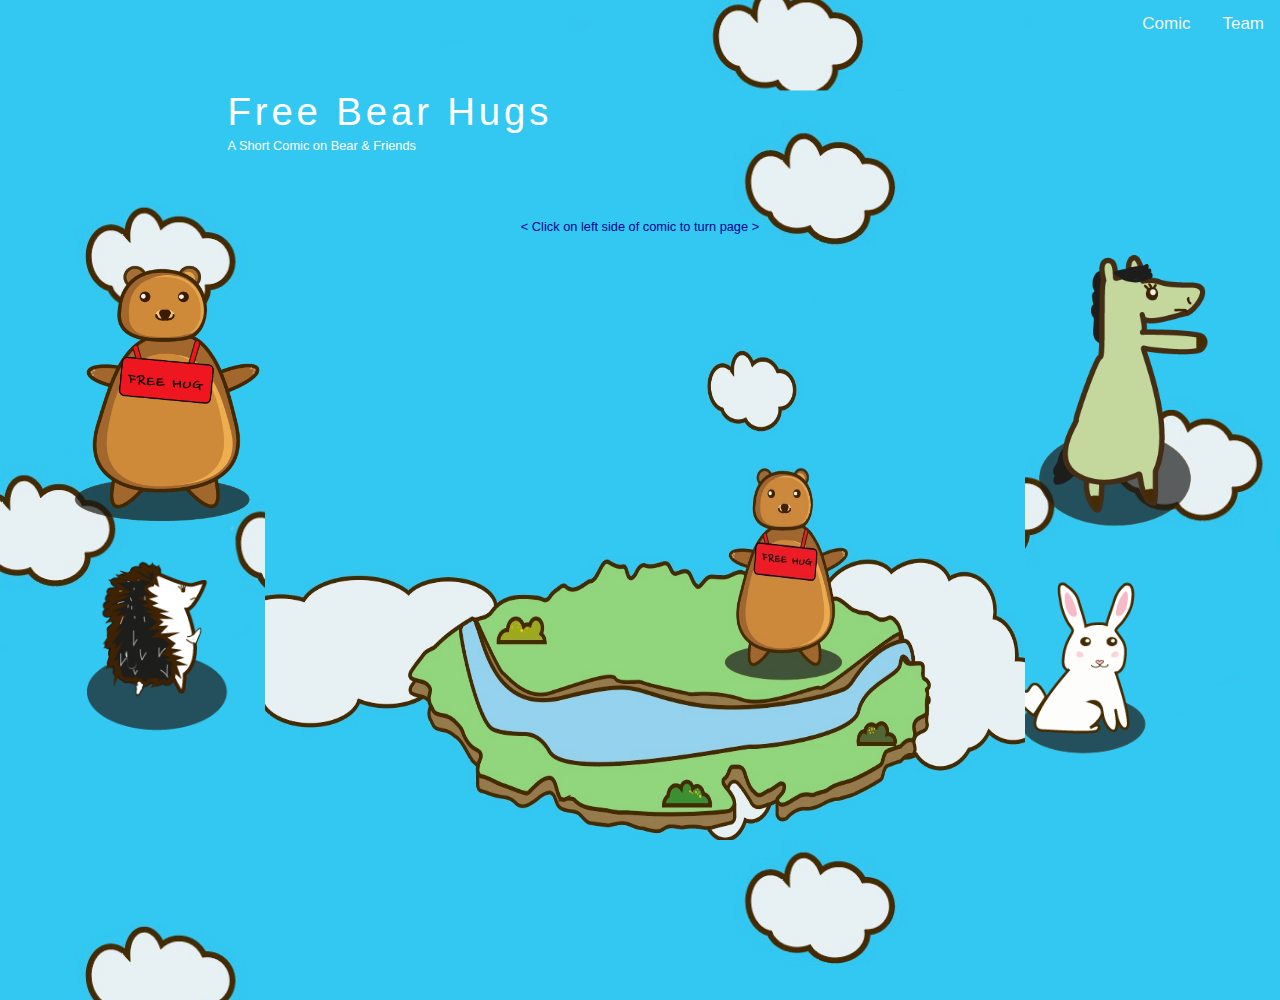
==== index.html @ 92267109 "update1" ====
<!DOCTYPE HTML>
<html>

<head>
  <title>Free Bear Hugs Comic</title>

  <meta http-equiv="content-type" content="text/html; charset=windows-1252" />
  <link rel="stylesheet" type="text/css" href="style/style.css" title="style" />
</head>
    
<body>
<div class="topnav">
  <div class="topnav-right">
    <a href="index.html">Comic</a>
    <a href="team.html">Team</a>
  </div>
</div>

  <div id="main">
    <div id="header">
      <div id="logo">
        <div id="logo_text">
          <h1><a href="index.html">Free Bear<span class="logo_colour"> Hugs</span></a></h1>
          <h2>A Short Comic on Bear & Friends</h2>
        </div>
      </div>
        
        <div class="imgwrapper">
            <img class="showtext" src="bear.png" id="img10" width= 200px/>
            <div>Olafur</div>
          </div>
        
        <div class="imgwrapper1">
            <img class="showtext1" src="hedgehog.png" id="img12" width= 200px/>
            <div>Spikey</div>
          </div>
        
         <div class="imgwrapper2">
            <img class="showtext2" src="horse.png" id="img13" width= 200px/>
            <div>Hoofer</div>
          </div>
        
        <div class="imgwrapper4">
            <img class="showtext4" src="rabbit.png" id="img14" width= 190px/>
            <div>Coco</div>
          </div>
  
  <p style="width:600px; margin:auto; text-align:center; top: -5%;">< Click on left side of comic to turn page ></Click></p>        
        
<DIV id=center> 
    <br><br>
<DIV id=DHTMLBOOK><SPAN class=page onMouseDown="return false;" ondblclick=TPL(); onclick=TPL();><IMG class=img></span>
<SPAN class="page right" onMouseDown="return false;" ondblclick=TPR(); onclick=TPR();><IMG class=img style="LEFT: -100%"></SPAN>
<SPAN class="page turn" onMouseDown="return false;" ondblclick=TPL(); onclick=TPL();><IMG class=img style="FILTER: alpha(); opacity: 1"></SPAN>
<SPAN class="page turn right" onMouseDown="return false;" ondblclick=TPR(); onclick=TPR();><IMG class=img style="FILTER: alpha(); LEFT: -100%; opacity: 1"></SPAN>
    <DIV id=TXTBOX>
<DIV id=imgsrc style="VISIBILITY: hidden">
<IMG src="comic/101.jpeg">
<IMG src="comic/102.jpeg">
<IMG src="comic/103.jpeg">
<IMG src="comic/201.jpeg">
<IMG src="comic/202.jpeg">
<IMG src="comic/301.jpeg">
<IMG src="comic/302.jpeg">
<IMG src="comic/303.jpeg">
<IMG src="comic/401.jpeg">
<IMG src="comic/402.jpeg">
<IMG src="comic/403.jpeg">
    </IMG></IMG></IMG></IMG></IMG></IMG></IMG></IMG></IMG></IMG></IMG>


    </DIV>
    </DIV>
    </SPAN></SPAN></SPAN></SPAN></DIV></DIV>
      </div>
      </div>

    <script src="style/script.js"> </script>
</body>
</html>
---- style/style.css ----
html
{ height: 100%;}
*
{ margin: 0;
  padding: 0;}

body
{ font: normal .80em 'trebuchet ms', sans-serif;
  background: #F0EFE2 url(background1.jpg);
    background-position: center;
  background-size: 100%;
  color: darkblue;
}

p
{ padding: 0 0 20px 0;
  line-height: 1.7em;}

img
{ border: 0;}

h1, h2, h3, h4, h5, h6 
{ font: normal 175% 'century gothic', arial, sans-serif;
  color: darkblue;
  margin: 0 0 15px 0;
  padding: 15px 0 5px 0;}

h2
{ font: normal 175% 'century gothic', sans-serif;
  color: #FFF;}

h4, h5, h6
{ margin: 0;
  padding: 0 0 5px 0;
  font: normal 120% sans-serif;
  color: #FFF;}

h5, h6
{ font: italic 95% sans-serif;
  padding: 0 0 15px 0;
  color: #FFF;}

h6
{ color: #fff;}

a, a:hover
{ outline: none;
  text-decoration: underline;
  color: #FFF;}

a:hover
{ text-decoration: none;}

#main, #logo, #menubar, #site_content
{ margin-left: auto; 
  margin-right: auto;}

#header
{ background: transparent;
  height: 240px;}

#logo
{ width: 825px;
  position: relative;
  height: 168px;}

#logo #logo_text 
{ position: absolute; 
  top: 20px;
  left: 0;}

#logo h1, #logo h2
{ font: normal 300% 'century gothic', arial, sans-serif;
  border-bottom: 0;
  text-transform: none;
  margin: 0;}

#logo_text h1, #logo_text h1 a, #logo_text h1 a:hover 
{ padding: 22px 0 0 0;
  color: #FFF;
  letter-spacing: 0.1em;
  text-decoration: none;}

#logo_text h1 a .logo_colour
{ color: #FFF;}

#logo_text h2
{ font-size: 100%;
  padding: 4px 0 0 0;
  color: #FFF;}
.topnav {
  overflow: hidden;
  background-color: transparent;
}

.topnav a {
  float: left;
  color: #f2f2f2;
  text-align: center;
  padding: 14px 16px;
  text-decoration: none;
  font-size: 17px;
}

.topnav a:hover {
  background-color: #ddd;
  color: black;
}

.topnav-right {
  float: right;
}

#site_content
{ width: 854px;
  overflow: hidden;
  margin: 0 auto 0 auto;
  padding: 15px 25px 20px 20px;
  background: transparent url(transparent_light.png) repeat;} 

.sidebar
{ float: left;
  width: 190px;
  padding: 0 15px 20px 15px;}

#content
{ text-align: left;
  float: right;
  width: 595px;
  padding: 0;}

#content ul
{ margin: 2px 0 22px 0px;}

#content ul li
{ list-style-type: none;
  margin: 0 0 6px 0; 
  padding: 0 0 4px 25px;
  line-height: 1.5em;
}

#colours
{ height: 0px;
  text-align: right;
  padding: 66px 16px 0px 300px;}

#center {
  LEFT: 50%;
  POSITION: absolute;
  TOP: 50%
}

#DHTMLBOOK {
  LEFT: -375px;
  VISIBILITY: hidden;
  WIDTH: 760px;
  POSITION: relative;
  TOP: -160px;
  HEIGHT: 520px
}

#TXTBOX {
  FONT-SIZE: 0.8em;
  WIDTH: 410px;
  COLOR: #aba193;
  FONT-FAMILY: verdana;
  POSITION: hidden;
  TOP: 320px;
  TEXT-ALIGN: center}

.page {
  OVERFLOW: hidden;
  WIDTH: 50%;
  CURSOR: pointer;
  POSITION: absolute;
  HEIGHT: 100%
}

.right {
  LEFT: 50%}

.turn{
  background: lightblue;
}

.img {
  WIDTH: 200%;
  POSITION: absolute;
  HEIGHT: 100%
}

#img10 {
  position: absolute; 
  top: 20px; 
  left: 5%;
  min-width: 2%;
min-height: 2%;}

.imgwrapper {
  position: relative;
}
.showtext + div {
  position: relative;
  left: 150px;
  top: 15px;
  display: none;
  pointer-events: none;
  font-size: 20px;
  width: 250px;
}
.showtext:hover + div {
  display: block;
}

#img11 {
  position: absolute; 
  top: 5; 
  left: 2%;
  min-width: 10%;
    min-height: 10%;}

#img12 {
  position: absolute; 
  top: 320px; 
  left: 5%;
  min-width: 2%;
min-height: 2%;}

.imgwrapper1 {
  position: relative;
}
.showtext1 + div {
  position: relative;
  left: 150px;
  top: 315px;
  display: none;
  pointer-events: none;
  font-size: 20px;
  width: 250px;
}
.showtext1:hover + div {
  display: block;
}

#img13 {
  position: absolute; 
  top: 1%; 
  left: 80%;
  min-width: 2%;
min-height: 2%;}

.imgwrapper2 {
  position: relative;
}
.showtext2 + div {
  position: relative;
  left: 84%;
  top: 7%;
  display: none;
  pointer-events: none;
  font-size: 20px;
  width: 250px;
}
.showtext2:hover + div {
  display: block;
}

#img14 {
  position: absolute; 
  top: 340px; 
  right: 7%;
  min-width: 2%;
  min-height: 2%;}

.imgwrapper4 {
  position: relative;
}
.showtext4 + div {
  position: relative;
  right: 7px;
  top: 320px;
  display: none;
  pointer-events: none;
  font-size: 20px;
  width: 250px;
}
.showtext4:hover + div {
  display: block;
}
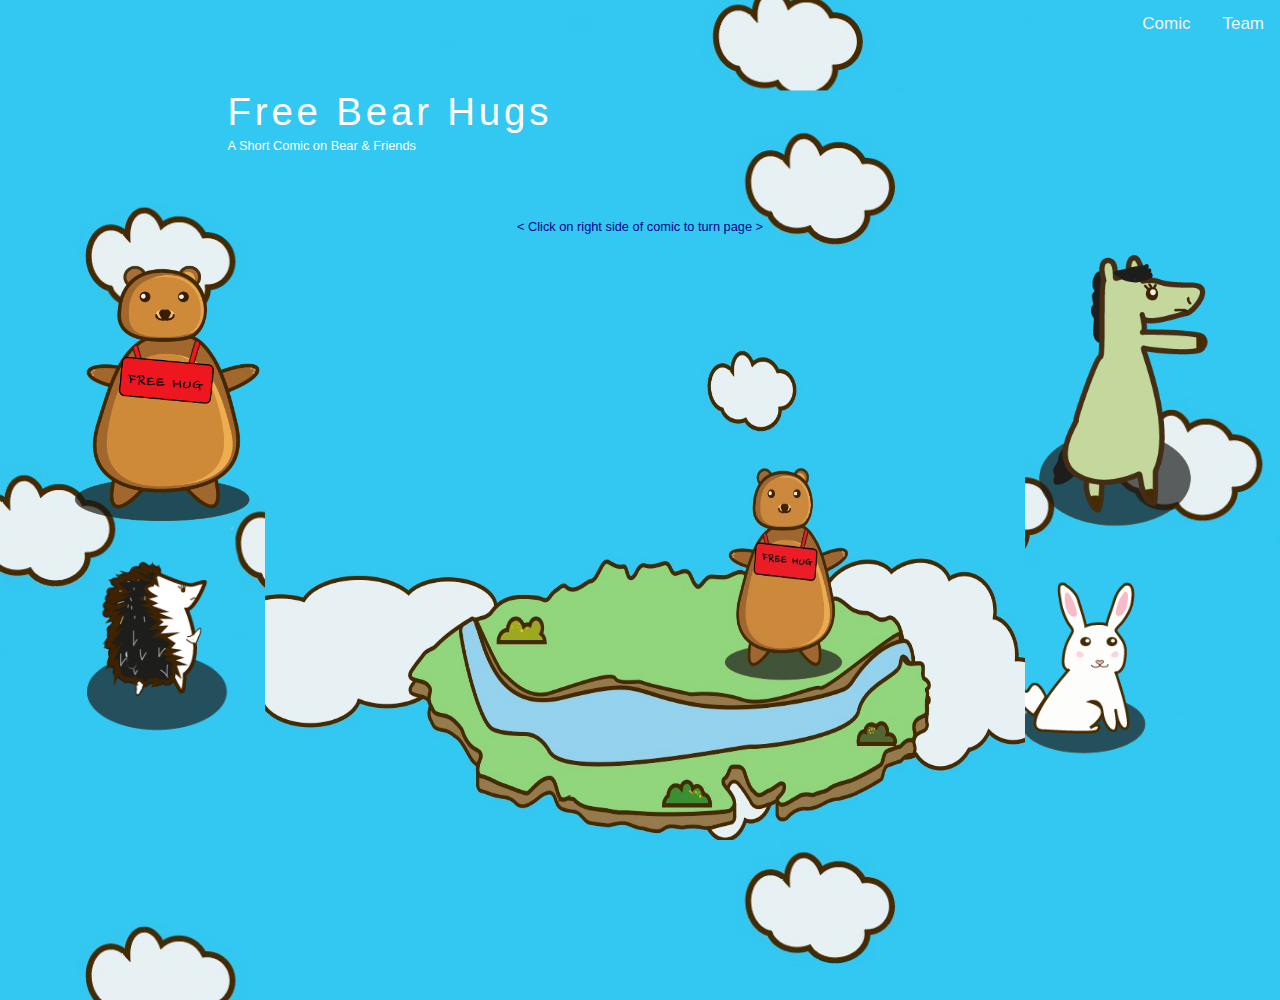
==== commit 80c6351f: "Update index.html" ====
--- a/index.html
+++ b/index.html
@@ -45,7 +45,7 @@
             <div>Coco</div>
           </div>
   
-  <p style="width:600px; margin:auto; text-align:center; top: -5%;">< Click on left side of comic to turn page ></Click></p>        
+  <p style="width:600px; margin:auto; text-align:center; top: -5%;">< Click on right side of comic to turn page ></Click></p>        
         
 <DIV id=center> 
     <br><br>
